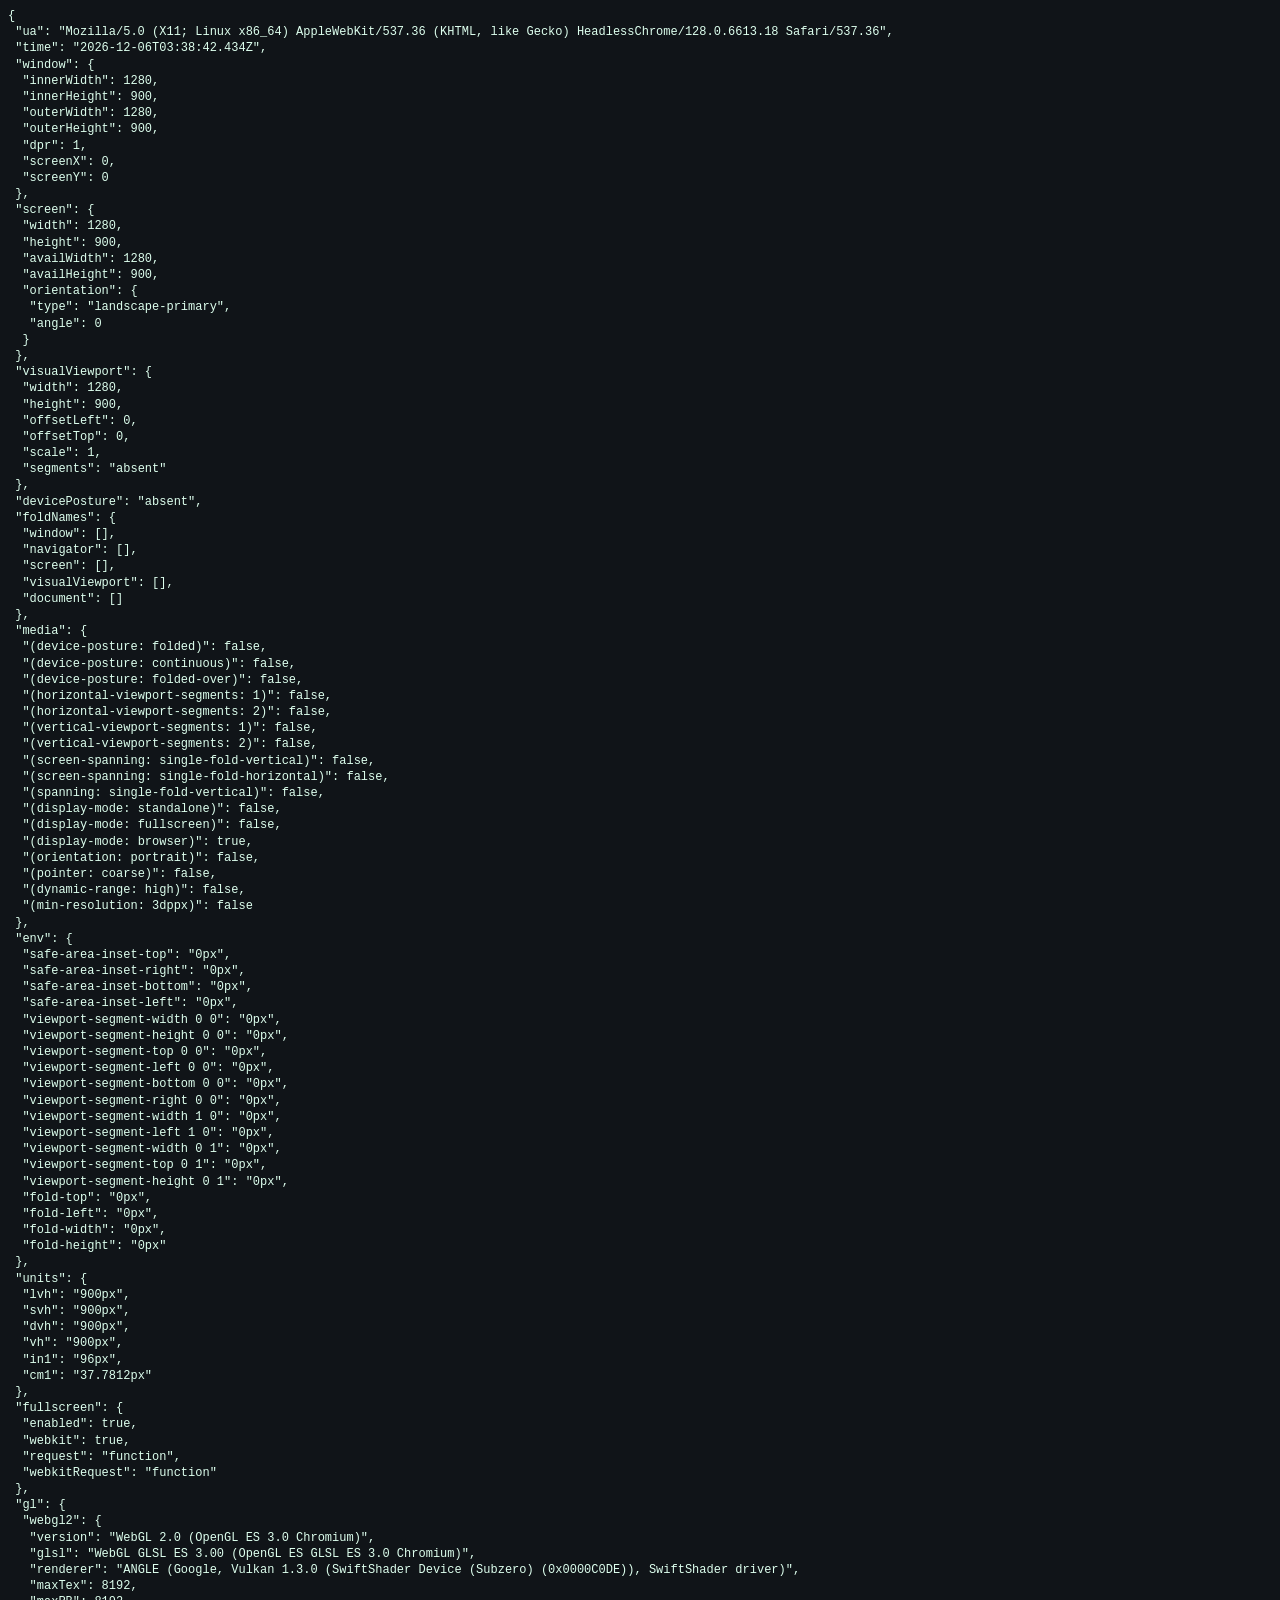
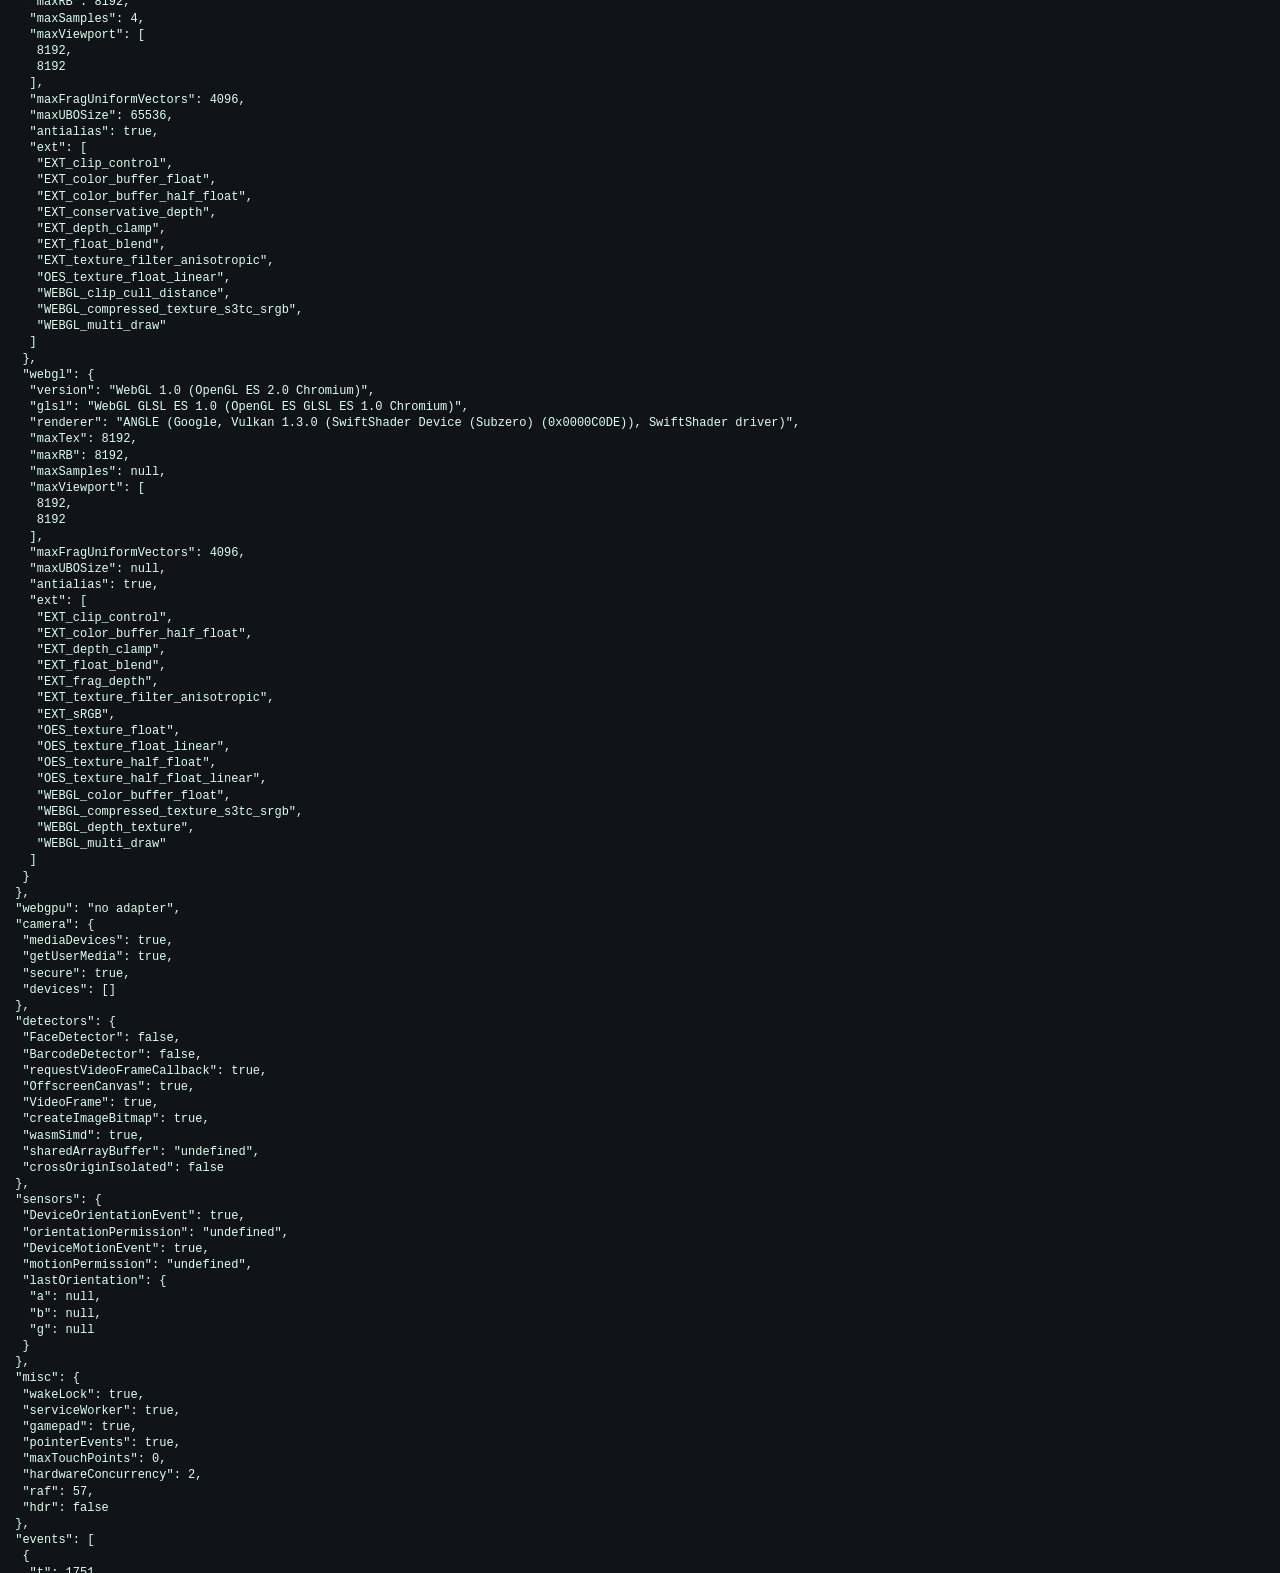
==== probe.html @ 36b05717 "Diorama Crane for Safari A claw machine drawn with head-coupled perspective, for the iPhone Duo. Sta" ====
<!doctype html>
<html>
<head>
<meta charset="utf-8">
<meta name="viewport" content="width=device-width, initial-scale=1, viewport-fit=cover, user-scalable=no">
<title>Probe</title>
<style>
  html, body { margin: 0; height: 100%; background: #101418; color: #dfe; font: 12px/1.35 ui-monospace, Menlo, monospace; }
  pre { margin: 0; padding: 8px; white-space: pre-wrap; word-break: break-all; }
  #env { position: fixed; left: 0; top: 0; width: 0; height: 0; visibility: hidden;
    padding-top: env(safe-area-inset-top, 0px); padding-right: env(safe-area-inset-right, 0px);
    padding-bottom: env(safe-area-inset-bottom, 0px); padding-left: env(safe-area-inset-left, 0px); }
</style>
</head>
<body>
<div id="env"></div>
<pre id="out">probing…</pre>
<script>
const out = document.getElementById('out');
const events = [];
function log(e) { events.push({ t: Math.round(performance.now()), e }); if (events.length > 60) events.shift(); }

function cssEnv(name) {
  const el = document.createElement('div');
  el.style.cssText = `position:fixed;visibility:hidden;width:env(${name}, -777px);height:0`;
  document.body.appendChild(el);
  const w = getComputedStyle(el).width;
  el.remove();
  return w;
}
function mq(q) { try { return matchMedia(q).matches; } catch (e) { return 'err'; } }
function names(obj, re) {
  const found = new Set();
  for (let o = obj; o; o = Object.getPrototypeOf(o)) {
    for (const k of Object.getOwnPropertyNames(o)) if (re.test(k)) found.add(k);
  }
  return [...found].sort();
}

async function gather() {
  const r = {};
  r.ua = navigator.userAgent;
  r.time = new Date().toISOString();
  r.window = { innerWidth, innerHeight, outerWidth, outerHeight, dpr: devicePixelRatio,
    screenX: window.screenX, screenY: window.screenY, orientation: window.orientation };
  r.screen = { width: screen.width, height: screen.height, availWidth: screen.availWidth, availHeight: screen.availHeight,
    orientation: screen.orientation ? { type: screen.orientation.type, angle: screen.orientation.angle } : null };
  const vv = window.visualViewport;
  r.visualViewport = vv ? { width: vv.width, height: vv.height, offsetLeft: vv.offsetLeft, offsetTop: vv.offsetTop, scale: vv.scale,
    segments: vv.segments ? [...vv.segments].map(s => ({ x: s.x, y: s.y, width: s.width, height: s.height })) : (('segments' in vv) ? 'null' : 'absent') } : null;
  r.devicePosture = navigator.devicePosture ? { type: navigator.devicePosture.type } : 'absent';
  r.foldNames = {
    window: names(window, /fold|hinge|postur|segment|spann|dual/i),
    navigator: names(navigator, /fold|hinge|postur|segment|spann|dual/i),
    screen: names(screen, /fold|hinge|postur|segment|spann|dual|angle/i),
    visualViewport: vv ? names(vv, /fold|hinge|postur|segment|spann/i) : [],
    document: names(document, /fold|hinge|postur|segment|spann/i),
  };
  r.media = {};
  for (const q of ['(device-posture: folded)', '(device-posture: continuous)', '(device-posture: folded-over)',
    '(horizontal-viewport-segments: 1)', '(horizontal-viewport-segments: 2)', '(vertical-viewport-segments: 1)', '(vertical-viewport-segments: 2)',
    '(screen-spanning: single-fold-vertical)', '(screen-spanning: single-fold-horizontal)', '(spanning: single-fold-vertical)',
    '(display-mode: standalone)', '(display-mode: fullscreen)', '(display-mode: browser)', '(orientation: portrait)', '(pointer: coarse)',
    '(dynamic-range: high)', '(min-resolution: 3dppx)']) r.media[q] = mq(q);
  r.env = {};
  for (const n of ['safe-area-inset-top', 'safe-area-inset-right', 'safe-area-inset-bottom', 'safe-area-inset-left',
    'viewport-segment-width 0 0', 'viewport-segment-height 0 0', 'viewport-segment-top 0 0', 'viewport-segment-left 0 0',
    'viewport-segment-bottom 0 0', 'viewport-segment-right 0 0',
    'viewport-segment-width 1 0', 'viewport-segment-left 1 0', 'viewport-segment-width 0 1', 'viewport-segment-top 0 1', 'viewport-segment-height 0 1',
    'fold-top', 'fold-left', 'fold-width', 'fold-height']) r.env[n] = cssEnv(n);
  r.units = (() => {
    const el = document.createElement('div');
    el.style.cssText = 'position:fixed;visibility:hidden;width:100vw;height:100lvh;min-height:100svh;max-height:100dvh';
    document.body.appendChild(el);
    const g = (prop, v) => { el.style.height = v; return getComputedStyle(el).height; };
    el.style.minHeight = el.style.maxHeight = '';
    const o = { lvh: g('h', '100lvh'), svh: g('h', '100svh'), dvh: g('h', '100dvh'), vh: g('h', '100vh'), in1: g('h', '1in'), cm1: g('h', '1cm') };
    el.remove();
    return o;
  })();
  r.fullscreen = { enabled: document.fullscreenEnabled, webkit: document.webkitFullscreenEnabled,
    request: typeof document.documentElement.requestFullscreen, webkitRequest: typeof document.documentElement.webkitRequestFullscreen };
  r.standalone = navigator.standalone;
  r.gl = (() => {
    const o = {};
    for (const kind of ['webgl2', 'webgl']) {
      const c = document.createElement('canvas');
      const gl = c.getContext(kind, { antialias: true });
      if (!gl) { o[kind] = null; continue; }
      const dbg = gl.getExtension('WEBGL_debug_renderer_info');
      o[kind] = { version: gl.getParameter(gl.VERSION), glsl: gl.getParameter(gl.SHADING_LANGUAGE_VERSION),
        renderer: dbg ? gl.getParameter(dbg.UNMASKED_RENDERER_WEBGL) : gl.getParameter(gl.RENDERER),
        maxTex: gl.getParameter(gl.MAX_TEXTURE_SIZE), maxRB: gl.getParameter(gl.MAX_RENDERBUFFER_SIZE),
        maxSamples: kind === 'webgl2' ? gl.getParameter(gl.MAX_SAMPLES) : null,
        maxViewport: [...gl.getParameter(gl.MAX_VIEWPORT_DIMS)],
        maxFragUniformVectors: gl.getParameter(gl.MAX_FRAGMENT_UNIFORM_VECTORS),
        maxUBOSize: kind === 'webgl2' ? gl.getParameter(gl.MAX_UNIFORM_BLOCK_SIZE) : null,
        antialias: gl.getContextAttributes().antialias,
        ext: (gl.getSupportedExtensions() || []).filter(e => /float|depth|aniso|srgb|clip|provoking|multi_draw/i.test(e)) };
    }
    return o;
  })();
  r.webgpu = 'gpu' in navigator ? 'present' : 'absent';
  if (navigator.gpu) {
    try { const a = await navigator.gpu.requestAdapter(); r.webgpu = a ? { adapter: true, features: [...a.features].slice(0, 40) } : 'no adapter'; }
    catch (e) { r.webgpu = 'error ' + e; }
  }
  r.camera = { mediaDevices: !!navigator.mediaDevices, getUserMedia: !!(navigator.mediaDevices && navigator.mediaDevices.getUserMedia), secure: isSecureContext };
  try {
    const devs = await navigator.mediaDevices.enumerateDevices();
    r.camera.devices = devs.map(d => ({ kind: d.kind, label: d.label, id: d.deviceId ? 'yes' : '' }));
  } catch (e) { r.camera.devices = 'error ' + e; }
  r.detectors = { FaceDetector: 'FaceDetector' in window, BarcodeDetector: 'BarcodeDetector' in window,
    requestVideoFrameCallback: 'requestVideoFrameCallback' in HTMLVideoElement.prototype,
    OffscreenCanvas: 'OffscreenCanvas' in window, VideoFrame: 'VideoFrame' in window, createImageBitmap: 'createImageBitmap' in window,
    wasmSimd: (() => { try { return WebAssembly.validate(new Uint8Array([0,97,115,109,1,0,0,0,1,5,1,96,0,1,123,3,2,1,0,10,10,1,8,0,65,0,253,15,253,98,11])); } catch (e) { return 'err'; } })(),
    sharedArrayBuffer: typeof SharedArrayBuffer, crossOriginIsolated: self.crossOriginIsolated };
  r.sensors = { DeviceOrientationEvent: 'DeviceOrientationEvent' in window,
    orientationPermission: typeof (window.DeviceOrientationEvent && DeviceOrientationEvent.requestPermission),
    DeviceMotionEvent: 'DeviceMotionEvent' in window, motionPermission: typeof (window.DeviceMotionEvent && DeviceMotionEvent.requestPermission),
    lastOrientation: window.__lastOrientation || null };
  r.misc = { wakeLock: 'wakeLock' in navigator, serviceWorker: 'serviceWorker' in navigator, gamepad: 'getGamepads' in navigator,
    pointerEvents: 'PointerEvent' in window, maxTouchPoints: navigator.maxTouchPoints, hardwareConcurrency: navigator.hardwareConcurrency,
    raf: window.__rafHz || null, hdr: mq('(dynamic-range: high)') };
  r.events = events.slice();
  return r;
}

async function report() {
  const r = await gather();
  const text = JSON.stringify(r, null, 1);
  out.textContent = text;
  try { await fetch('/__report/probe.json', { method: 'POST', body: text }); } catch (e) {}
}

addEventListener('resize', () => { log('resize ' + innerWidth + 'x' + innerHeight); report(); });
if (window.visualViewport) visualViewport.addEventListener('resize', () => { log('vv.resize ' + visualViewport.width + 'x' + visualViewport.height); report(); });
if (navigator.devicePosture) navigator.devicePosture.addEventListener('change', () => { log('posture ' + navigator.devicePosture.type); report(); });
if (screen.orientation) screen.orientation.addEventListener('change', () => { log('orientation ' + screen.orientation.type); report(); });
addEventListener('deviceorientation', e => { window.__lastOrientation = { a: e.alpha, b: e.beta, g: e.gamma }; });
for (const q of ['(device-posture: folded)', '(horizontal-viewport-segments: 2)', '(vertical-viewport-segments: 2)']) {
  try { matchMedia(q).addEventListener('change', e => { log('mq ' + q + ' -> ' + e.matches); report(); }); } catch (e) {}
}
// Frame rate
(() => { let n = 0, t0 = performance.now(); const tick = t => { n++; if (t - t0 > 1000) { window.__rafHz = Math.round(n * 1000 / (t - t0)); n = 0; t0 = t; } requestAnimationFrame(tick); }; requestAnimationFrame(tick); })();
report();
setInterval(report, 1500);
</script>
</body>
</html>
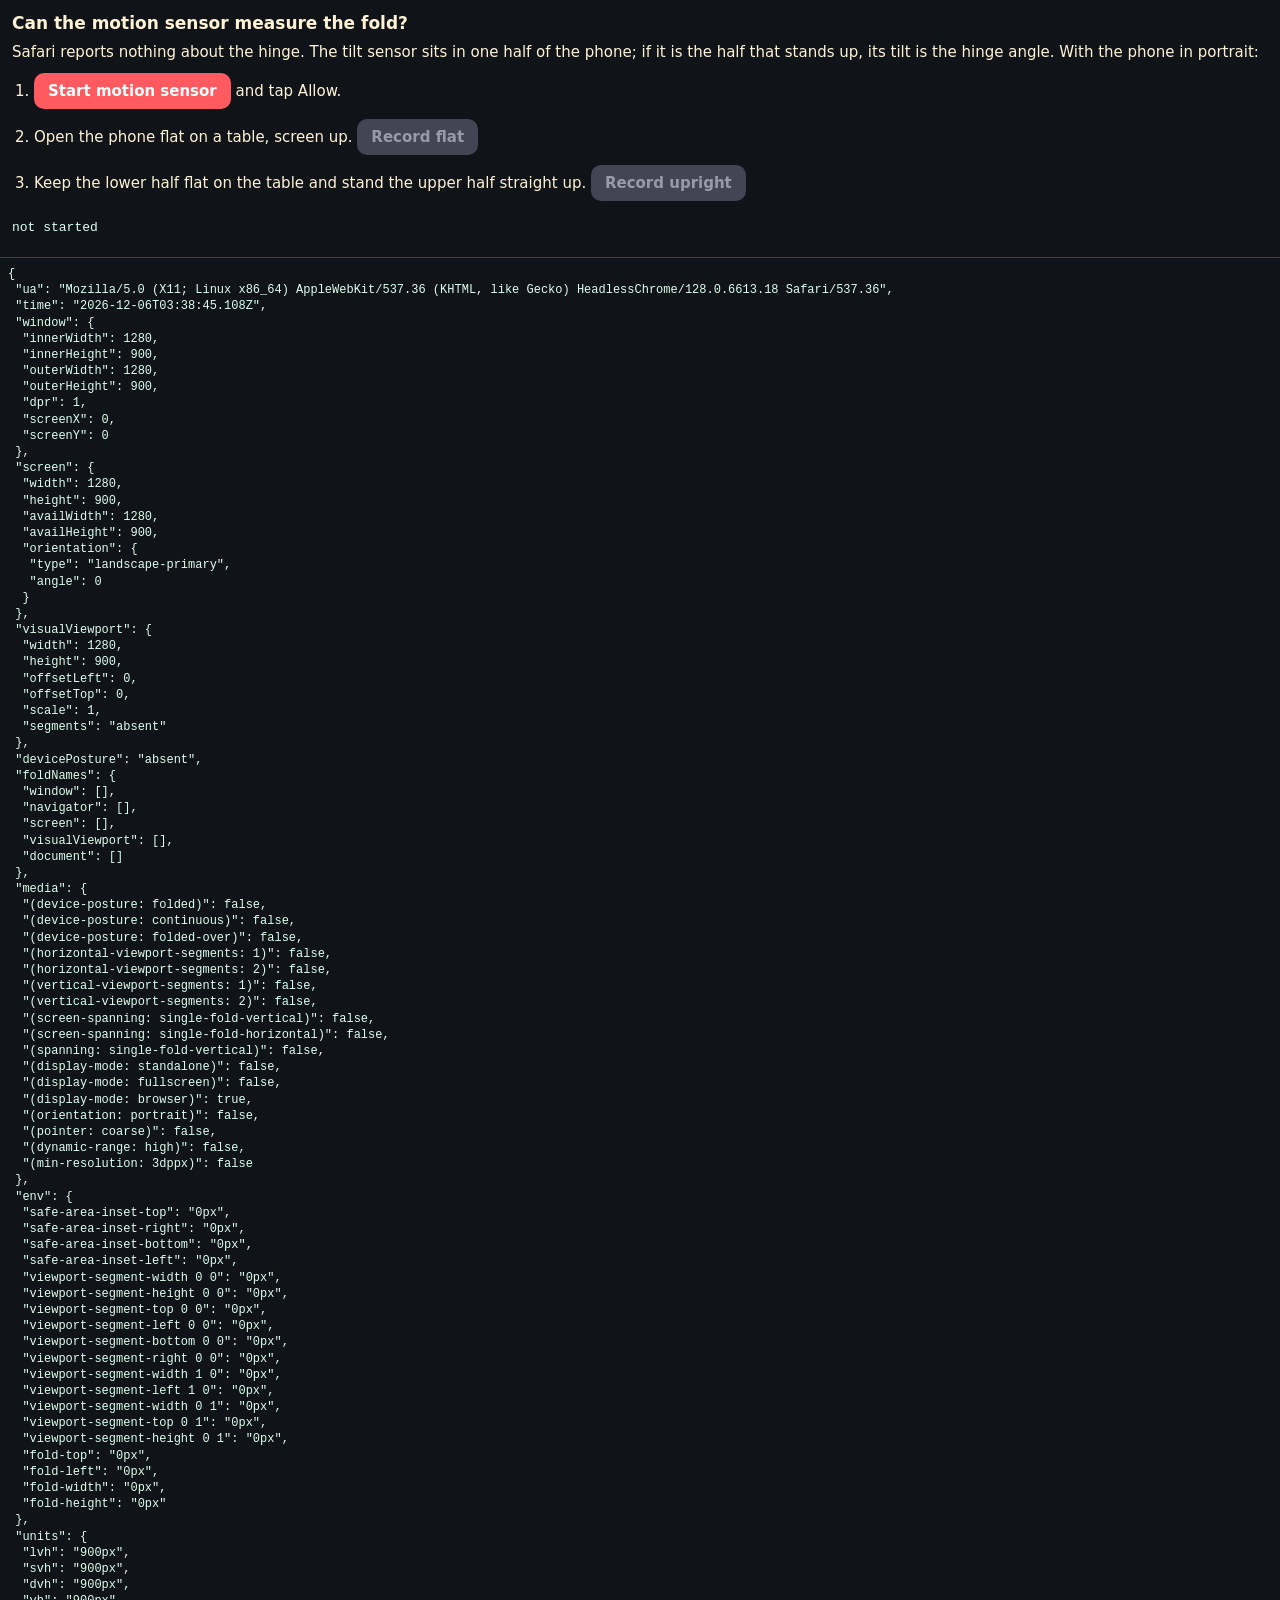
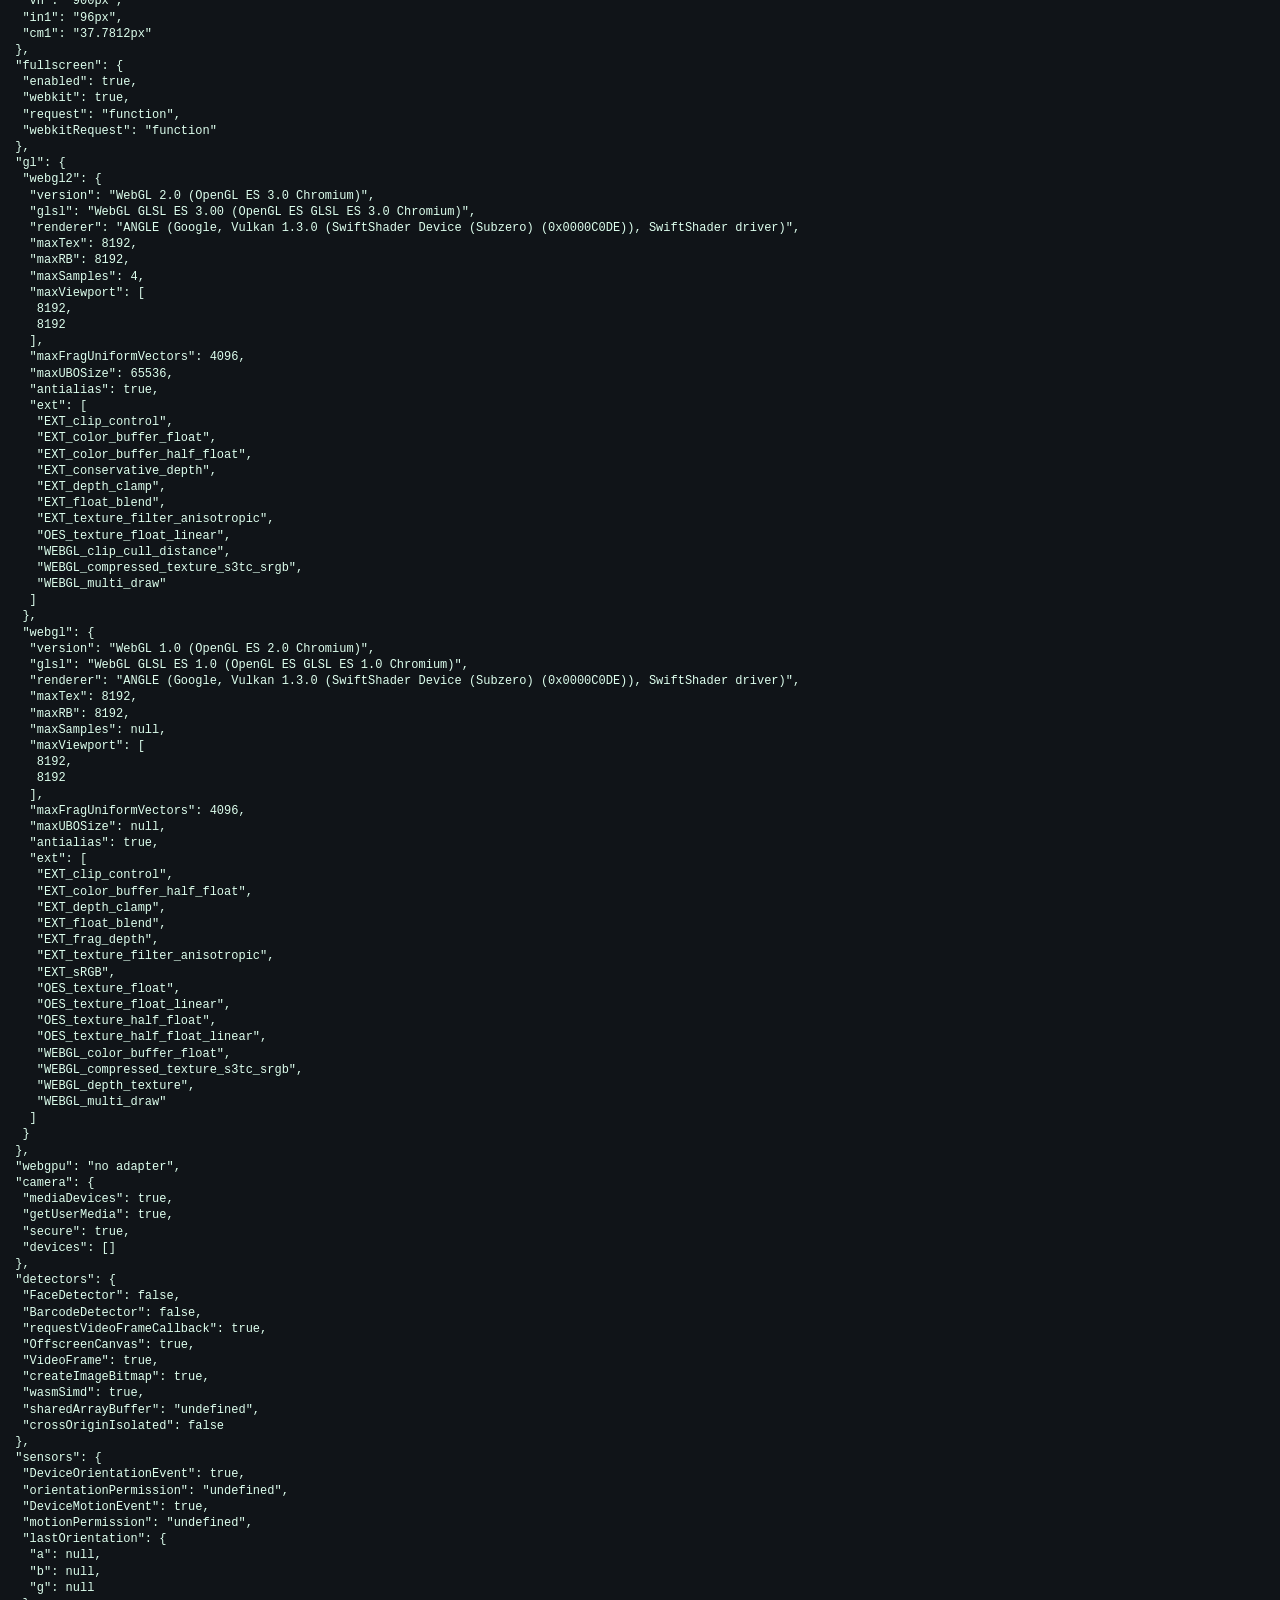
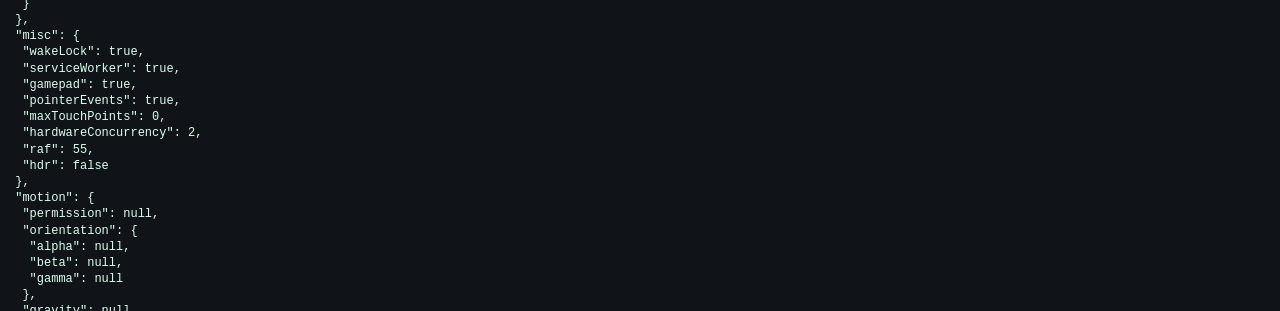
==== commit 4582618b: "Probe: motion-sensor fold test; game: optional hinge reading from tilt Safari on a real iPhone Duo r" ====
--- a/probe.html
+++ b/probe.html
@@ -6,7 +6,16 @@
 <title>Probe</title>
 <style>
   html, body { margin: 0; height: 100%; background: #101418; color: #dfe; font: 12px/1.35 ui-monospace, Menlo, monospace; }
+  html, body { height: auto; min-height: 100%; }
   pre { margin: 0; padding: 8px; white-space: pre-wrap; word-break: break-all; }
+  #motion { padding: 12px; border-bottom: 1px solid #345; font: 15px/1.4 -apple-system, system-ui, sans-serif; color: #fff3d6; }
+  #motion h1 { font-size: 17px; margin: 0 0 6px; }
+  #motion ol { padding-left: 22px; margin: 8px 0; }
+  #motion li { margin: 10px 0; }
+  #motion button { font: 600 15px -apple-system, system-ui, sans-serif; padding: 9px 14px; border-radius: 10px; border: 0; background: #ff5a5f; color: #fff; }
+  #motion button:disabled { background: #445; color: #99a; }
+  #motion pre { padding: 8px 0 0; font: 13px/1.4 ui-monospace, Menlo, monospace; color: #dfe; }
+  #mVerdict { font-weight: 700; color: #7df9ff; }
   #env { position: fixed; left: 0; top: 0; width: 0; height: 0; visibility: hidden;
     padding-top: env(safe-area-inset-top, 0px); padding-right: env(safe-area-inset-right, 0px);
     padding-bottom: env(safe-area-inset-bottom, 0px); padding-left: env(safe-area-inset-left, 0px); }
@@ -14,6 +23,19 @@
 </head>
 <body>
 <div id="env"></div>
+<div id="motion">
+  <h1>Can the motion sensor measure the fold?</h1>
+  <div>Safari reports nothing about the hinge. The tilt sensor sits in one half of the phone; if it is
+  the half that stands up, its tilt is the hinge angle. With the phone in portrait:</div>
+  <ol>
+    <li><button id="mStart" type="button">Start motion sensor</button> and tap Allow.</li>
+    <li>Open the phone flat on a table, screen up. <button id="mFlat" type="button" disabled>Record flat</button></li>
+    <li>Keep the lower half flat on the table and stand the upper half straight up.
+      <button id="mUp" type="button" disabled>Record upright</button></li>
+  </ol>
+  <pre id="mLive">not started</pre>
+  <pre id="mVerdict"></pre>
+</div>
 <pre id="out">probing…</pre>
 <script>
 const out = document.getElementById('out');
@@ -122,6 +144,7 @@
   r.misc = { wakeLock: 'wakeLock' in navigator, serviceWorker: 'serviceWorker' in navigator, gamepad: 'getGamepads' in navigator,
     pointerEvents: 'PointerEvent' in window, maxTouchPoints: navigator.maxTouchPoints, hardwareConcurrency: navigator.hardwareConcurrency,
     raf: window.__rafHz || null, hdr: mq('(dynamic-range: high)') };
+  r.motion = window.__motion || null;
   r.events = events.slice();
   return r;
 }
@@ -132,6 +155,80 @@
   out.textContent = text;
   try { await fetch('/__report/probe.json', { method: 'POST', body: text }); } catch (e) {}
 }
+
+// ---- Motion-sensor fold test.
+(() => {
+  const live = document.getElementById('mLive'), verdict = document.getElementById('mVerdict');
+  const start = document.getElementById('mStart'), flat = document.getElementById('mFlat'), up = document.getElementById('mUp');
+  const state = { permission: null, orientation: null, gravity: null, samples: 0, flat: null, upright: null, verdict: null };
+  window.__motion = state;
+  const recent = [];
+  const round = (v) => (v == null ? null : Math.round(v * 10) / 10);
+  // Tilt of the sensor's half away from lying flat, from gravity alone: 0 flat, 90 standing up.
+  const tiltOf = (g) => {
+    const len = Math.hypot(g.x, g.y, g.z);
+    return len > 0 ? Math.acos(Math.min(1, Math.abs(g.z) / len)) * 180 / Math.PI : null;
+  };
+  addEventListener('deviceorientation', (e) => {
+    state.orientation = { alpha: round(e.alpha), beta: round(e.beta), gamma: round(e.gamma) };
+  });
+  addEventListener('devicemotion', (e) => {
+    const g = e.accelerationIncludingGravity;
+    if (!g || g.x == null) return;
+    state.samples++;
+    state.gravity = { x: round(g.x), y: round(g.y), z: round(g.z), tilt: round(tiltOf(g)) };
+    recent.push({ t: performance.now(), x: g.x, y: g.y, z: g.z, beta: state.orientation ? state.orientation.beta : null, gamma: state.orientation ? state.orientation.gamma : null });
+    while (recent.length && performance.now() - recent[0].t > 700) recent.shift();
+  });
+  function snapshot() {
+    if (!recent.length) return null;
+    const mean = (k) => recent.reduce((a, r) => a + (r[k] || 0), 0) / recent.length;
+    const g = { x: mean('x'), y: mean('y'), z: mean('z') };
+    return { beta: round(mean('beta')), gamma: round(mean('gamma')), gravity: { x: round(g.x), y: round(g.y), z: round(g.z) }, tilt: round(tiltOf(g)), samples: recent.length };
+  }
+  function describe() {
+    const o = state.orientation, g = state.gravity;
+    let text = `permission: ${state.permission}   samples: ${state.samples}\n`;
+    text += o ? `orientation  beta ${o.beta}  gamma ${o.gamma}  alpha ${o.alpha}\n` : 'orientation  (no events yet)\n';
+    text += g ? `gravity      x ${g.x}  y ${g.y}  z ${g.z}\ntilt of the sensor's half: ${g.tilt} deg  ->  hinge would be ${round(180 - g.tilt)} deg\n` : 'gravity      (no events yet)\n';
+    if (state.flat) text += `recorded flat:    tilt ${state.flat.tilt}  beta ${state.flat.beta}  gamma ${state.flat.gamma}\n`;
+    if (state.upright) text += `recorded upright: tilt ${state.upright.tilt}  beta ${state.upright.beta}  gamma ${state.upright.gamma}\n`;
+    live.textContent = text;
+  }
+  function judge() {
+    if (!state.flat || !state.upright) return;
+    const change = state.upright.tilt - state.flat.tilt;
+    if (change > 55) state.verdict = `YES: the sensor is in the half that stood up (tilt went ${state.flat.tilt} -> ${state.upright.tilt} deg). The hinge can be measured.`;
+    else if (Math.abs(change) < 20) state.verdict = `NO: the sensor stayed put (tilt ${state.flat.tilt} -> ${state.upright.tilt} deg). It is in the lower half, so it cannot see the hinge in this posture.`;
+    else state.verdict = `UNCLEAR: tilt went ${state.flat.tilt} -> ${state.upright.tilt} deg. Please send this page.`;
+    verdict.textContent = state.verdict;
+    report();
+  }
+  start.addEventListener('click', async () => {
+    try {
+      const asks = [];
+      if (window.DeviceOrientationEvent && typeof DeviceOrientationEvent.requestPermission === 'function') asks.push(DeviceOrientationEvent.requestPermission());
+      if (window.DeviceMotionEvent && typeof DeviceMotionEvent.requestPermission === 'function') asks.push(DeviceMotionEvent.requestPermission());
+      const answers = await Promise.all(asks);
+      state.permission = answers.length ? answers.join(', ') : 'not needed';
+    } catch (error) {
+      state.permission = 'error: ' + error;
+    }
+    start.disabled = true;
+    flat.disabled = up.disabled = false;
+    setInterval(describe, 200);
+    setTimeout(() => {
+      if (state.samples) return;
+      verdict.textContent = /denied/.test(String(state.permission))
+        ? 'Motion access was refused. Close this tab, open the page again and tap Allow when asked.'
+        : 'No motion events are arriving on this device.';
+    }, 2500);
+    describe();
+    report();
+  });
+  flat.addEventListener('click', () => { state.flat = snapshot(); describe(); judge(); report(); });
+  up.addEventListener('click', () => { state.upright = snapshot(); describe(); judge(); report(); });
+})();
 
 addEventListener('resize', () => { log('resize ' + innerWidth + 'x' + innerHeight); report(); });
 if (window.visualViewport) visualViewport.addEventListener('resize', () => { log('vv.resize ' + visualViewport.width + 'x' + visualViewport.height); report(); });
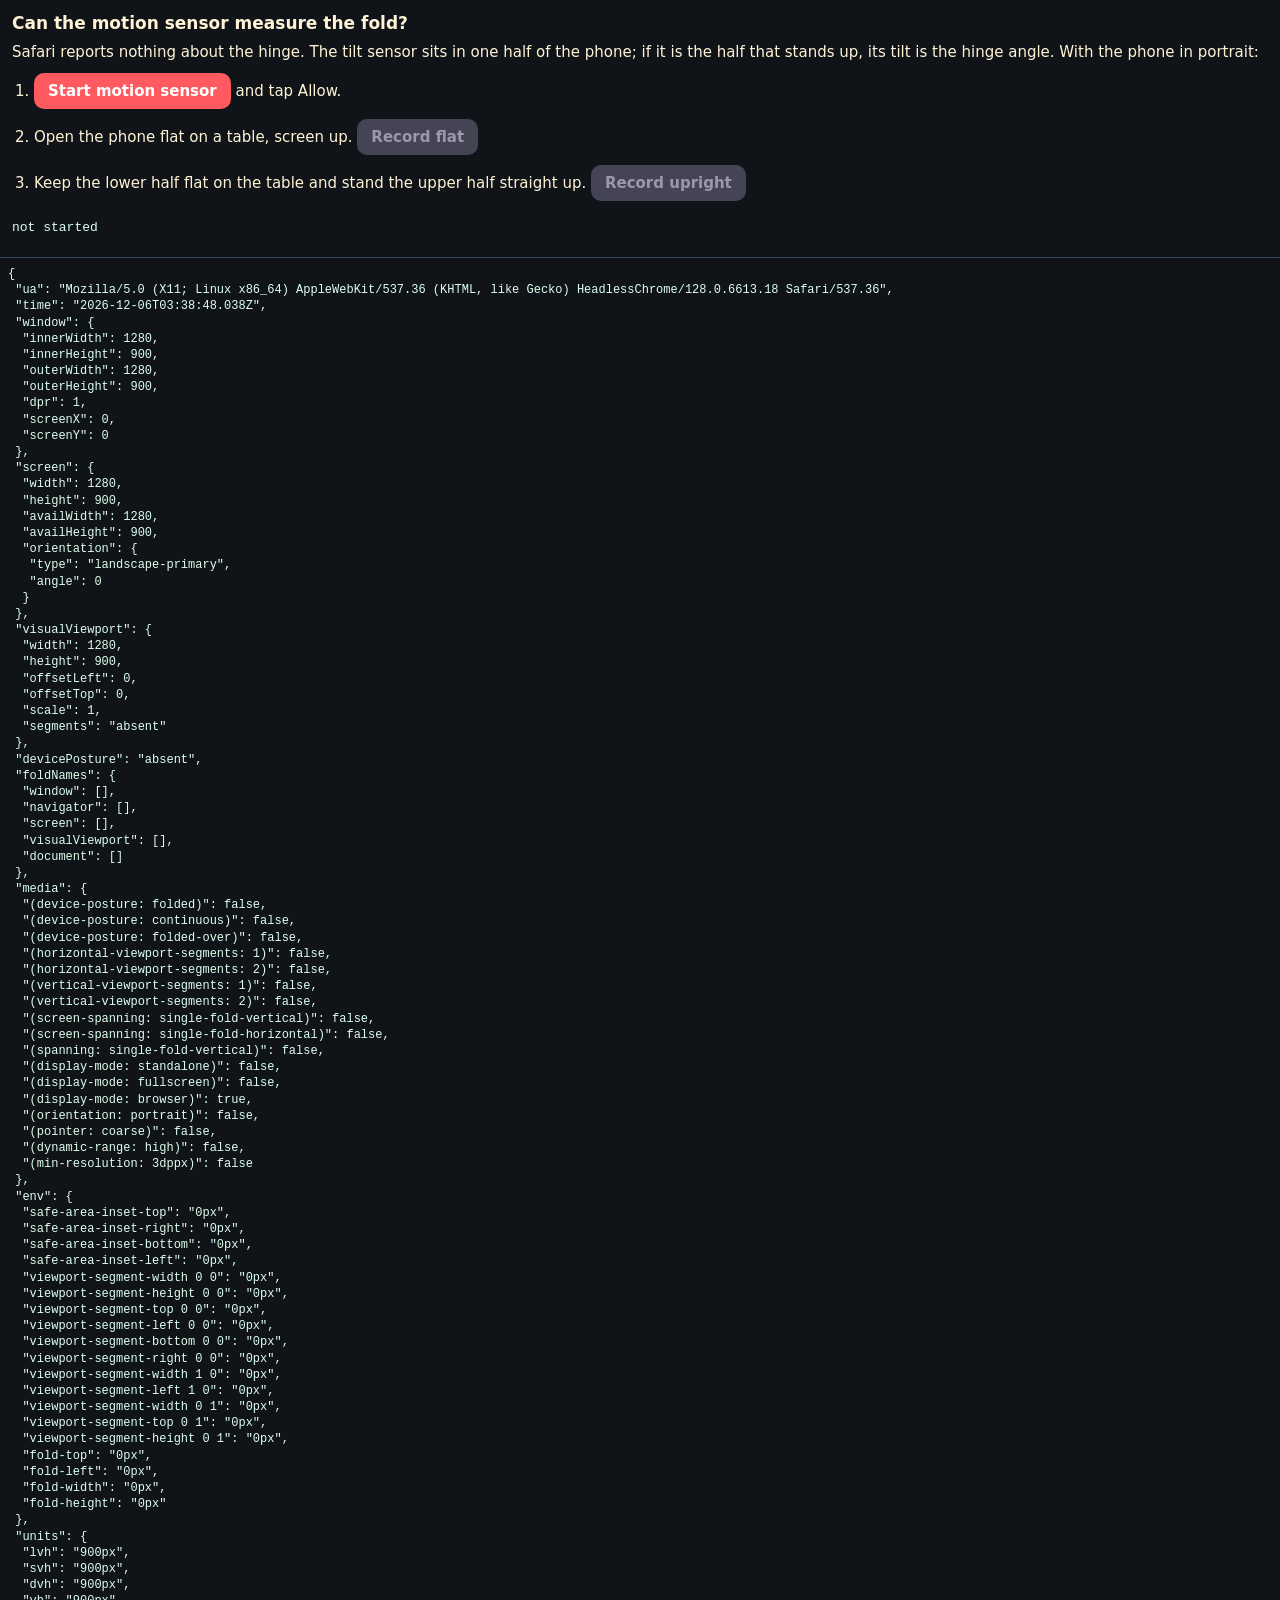
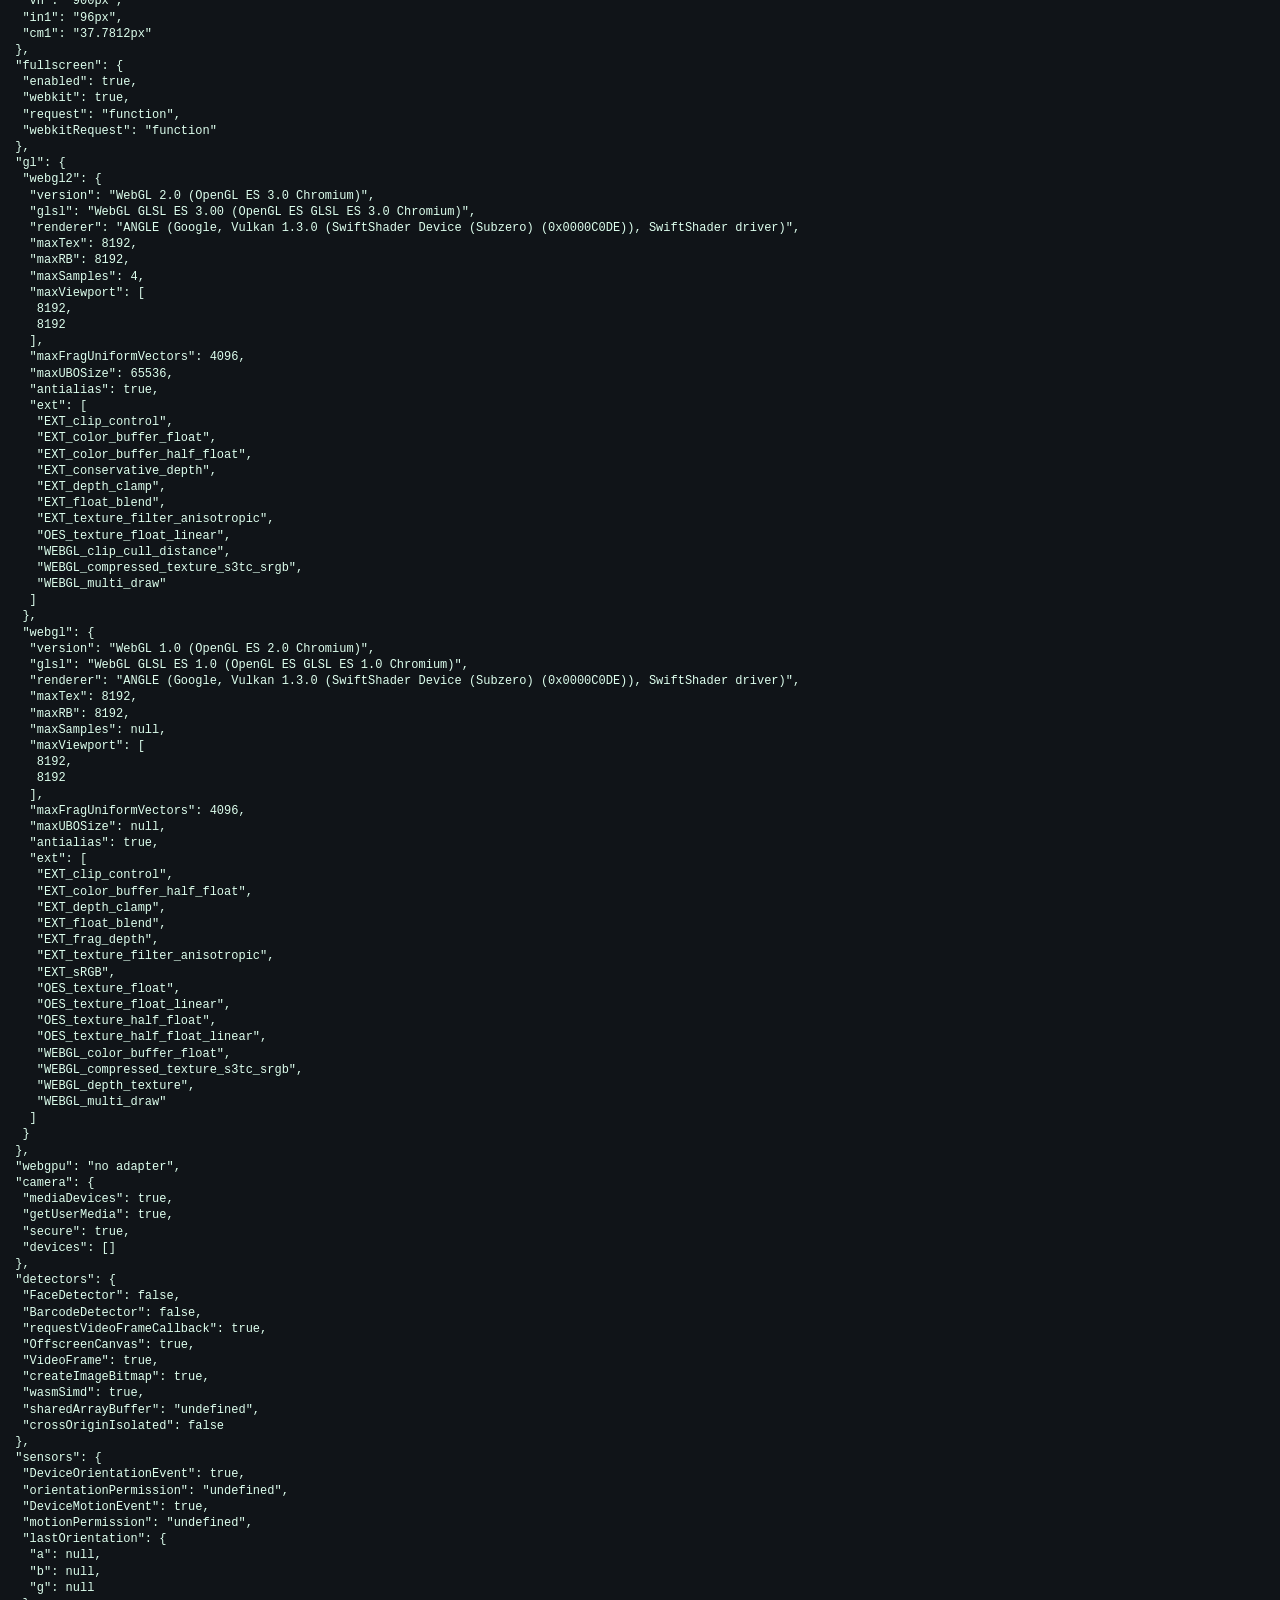
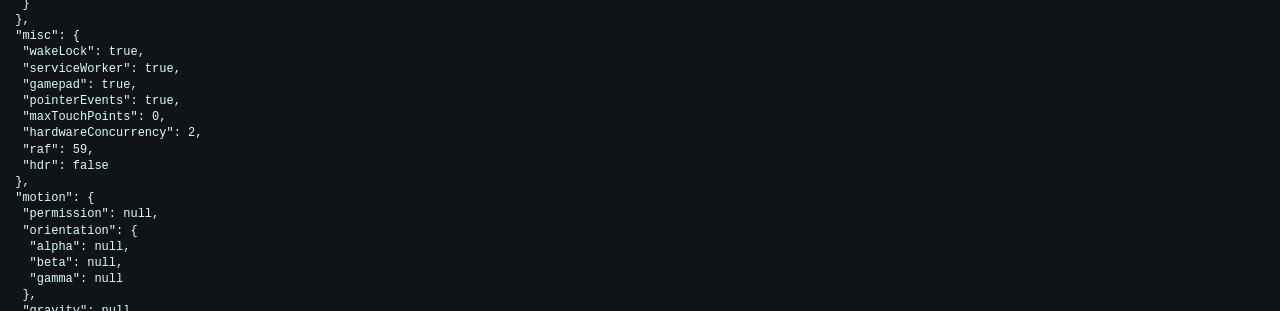
==== commit 2c5b4218: "Hinge reading: use the half's tilt from straight up, not beta A real iPhone Duo showed its motion se" ====
--- a/probe.html
+++ b/probe.html
@@ -190,7 +190,13 @@
     const o = state.orientation, g = state.gravity;
     let text = `permission: ${state.permission}   samples: ${state.samples}\n`;
     text += o ? `orientation  beta ${o.beta}  gamma ${o.gamma}  alpha ${o.alpha}\n` : 'orientation  (no events yet)\n';
-    text += g ? `gravity      x ${g.x}  y ${g.y}  z ${g.z}\ntilt of the sensor's half: ${g.tilt} deg  ->  hinge would be ${round(180 - g.tilt)} deg\n` : 'gravity      (no events yet)\n';
+    text += g ? `gravity      x ${g.x}  y ${g.y}  z ${g.z}   (tilt from gravity alone: ${g.tilt} deg)\n` : 'gravity      (no events yet)\n';
+    if (o && o.beta != null && o.gamma != null) {
+      // The same sum the game does: the angle between the half's screen normal and straight up.
+      const rad = Math.PI / 180;
+      const tilt = Math.acos(Math.max(-1, Math.min(1, Math.cos(o.beta * rad) * Math.cos(o.gamma * rad)))) / rad;
+      text += `tilt of the sensor's half: ${round(tilt)} deg  ->  hinge would be ${round(180 - tilt)} deg\n`;
+    }
     if (state.flat) text += `recorded flat:    tilt ${state.flat.tilt}  beta ${state.flat.beta}  gamma ${state.flat.gamma}\n`;
     if (state.upright) text += `recorded upright: tilt ${state.upright.tilt}  beta ${state.upright.beta}  gamma ${state.upright.gamma}\n`;
     live.textContent = text;
